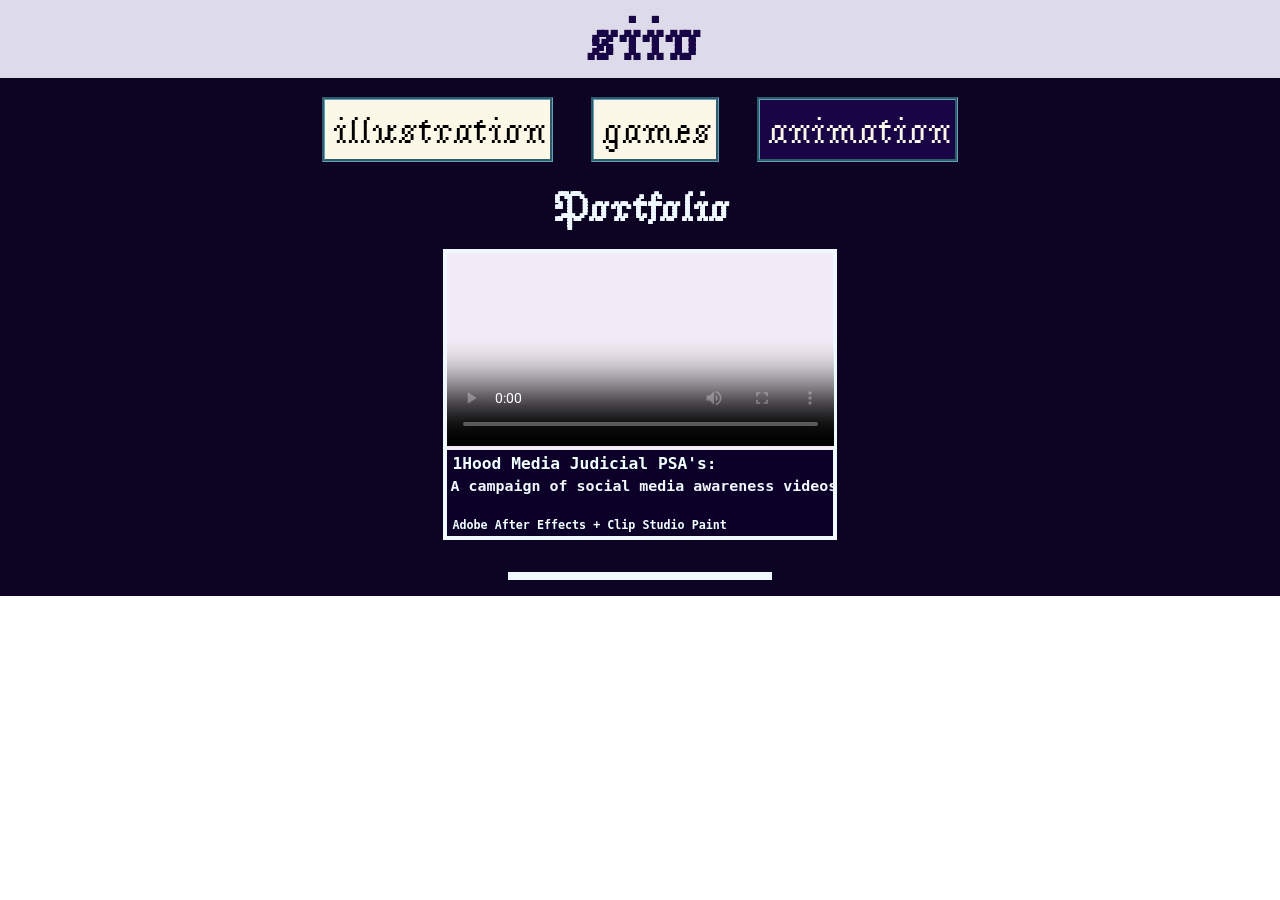
==== animation.html @ 358ce118 "Initial commit" ====
<!DOCTYPE html>
<html lang="en">

<head>
  <title>Siiv Portfolio</title>
  <link rel="stylesheet" type="text/css" href="css/style.css">
  <meta name="viewport" content="width=device-width, initial-scale=1">
</head>
<body> 
    
     <nav id="main-nav">
        <div class="burger">
                <img src="images/burger.svg" alt="burger menu!">
        </div>
        <h1><a href="index.html">siiv</a></h1>
    </nav>
    <nav id="tab-nav">
        <ul>
            <li><a href="artwork.html">illustration</a></li>
            <li><a href="games.html">games</a></li>
            <li id="currTab" style="background-color:#180545;"><a href="animation.html">animation</a></li>
        </ul>

         <h1 style="color: aliceblue;">Portfolio</h1>
    </nav>
    <section class="titleContainer">
        <!-- <img src="images/walkingAnim.png" alt="looping gif of a character walking">
        -->
    </section>

    

    <h3 id="locs"></h3>
    <section class="flexContainer">
        <div class="card">
            
                <video poster="placeholder.png" preload="metadata" controls>
                    <source src="/videos/1Hood.AReel.mp4#t=14" type="video/mp4">
                    Your browser does not support the video tag.
                </video>
                <h4>1Hood Media Judicial PSA's: </h4>
                <h3>A campaign of social media awareness videos</h3>
                <h4 style="font-size: .9em; padding-top: 5%;">Adobe After Effects + Clip Studio Paint</h4>
        </div>

        <div class="card">
            
           <!-- <img src="images/OgrieV.jpg" alt="An image of another ice cream store">
           
        </div>

        <div class="card">
        
        <img src="images/Jiko2.jpg" alt="An image of another ice cream store">
            
        </div>

        <div class="card">
        
        <img src="images/blackArts.jpg" alt="An image of another ice cream store">
        
        </div>

        <div class="card">
            
            <img src="images/SudanFund.png" alt="An image of another ice cream store">-->
            
        </div>
        
    </section>
</body>
---- css/style.css ----
@import url('https://fonts.googleapis.com/css2?family=Roboto:ital,wght@0,100;0,300;0,400;0,500;0,700;0,900;1,100;1,300;1,400;1,500;1,700;1,900&display=swap');

@import url('https://fonts.googleapis.com/css2?family=Passion+One:wght@400;700;900&display=swap');
@font-face {
  font-family: 'Jacquarda Bastarda';
  src: url(../Fonts/Jacquarda_Bastarda_9/JacquardaBastarda9-Regular.ttf) format('truetype');
}
@font-face {
   font-family: 'Inconsolata';
  src: url(../Fonts/Inconsolata/static/Inconsolata_Condensed-Black.ttf)
}

/*NAVIGATION*/
#main-nav {
    font-family: 'Jacquarda Bastarda';
    background-color:rgb(221, 218, 234);
    color: var(--background-color);
    justify-content: center;
}

#main-nav h1 {
    font-family:'Jacquarda Bastarda';
    color: #180545;
    margin: 0;
    font-size: 60px;
}

/*TABS*/
#tab-nav {
    padding-bottom: 0;
    font-family: 'Jacquarda Bastarda';
    background-color:#0d0423;
    color: var(--background-color);
    border-top: aliceblue;
    justify-content: center;
}
/*BODYHEADER*/
#tab-nav h1 {
    font-family: 'Jacquarda Bastarda';
    color: #180545;
    margin: 0;
    font-size: 40px;
}

#tab-nav ul{
    min-width: fit-content;
    display: flex;
    justify-content:center; 
}
#tab-nav li{
    margin: 0.5em;
    padding: 0.1em;
    display: inline-block;
    list-style: none;
    border-color: #5DA3BC;
    border-style: groove;
    background-color: #fcf8e7;
}
#tab-nav a {
  color: var(--background-color);
  text-decoration: none;
  margin: 2px;
}
/*TAB NAV COLOR*/
#currTab {
    color:#fcf8e7;
}

/*BODY*/

h1{
    font-family: 'Inconsolata';
    font-size:2em;
    text-align: center;
    color: rgb(176, 120, 0);
    display: block;
    white-space: nowrap;
    margin: 0 auto;
}
h2{
    font-family: "Passion One", "Roboto", sans-serif;
    font-size:1.5em;
    text-align: center; 
    color: #FFFFFF;
    background-color:inherit;
    display: block;
    white-space: nowrap;
    margin: 0 auto;
}
h3{
    font-family: "Passion One", "Roboto", sans-serif;
    font-size: 2em;
    text-align: center; 
    color: #C3504D;
    background-color: #F9FCE7;
    display: block;
    white-space: nowrap;
    margin:  auto;
}
body{
    padding: 0;
    margin: 0;
    font-family: Roboto, sans-serif;
}

.flex-container{
    display: flex;
    padding: .5em;
}
nav{
    width: 100%;
    text-align: center;
}
nav ul{
    margin: 0;
    padding: 0;
    display: contents;
}
.burger{
    display: block;
    text-align: right;
    line-height: 0;
}
.burger img{
    width: 25px;
    height: 25px;
    padding-right: 2%;
}
nav ul li{
    margin-top: 2.5em;
    padding: 0 1em;
    list-style: none;
    display: inline-block;
}
nav ul li a{
    color: wheat;
    background: #ffffff00;
    text-decoration: none;
}
fieldset{
    border: none;
    padding: 0;
    margin: 0;
    color: #c6e12f;
}

legend{
    color: #F9FCE7;margin: auto 0;
}
.titleContainer{
    background-color: #0d0423;
    display: flex;
    flex-direction: column;
    margin: auto;
    padding: 0em;
}
.titleContainer h1{
    font-family: 'Inconsolata';
    font-size: 6vw;
}
.titleContainer img{
    max-width:20%;
    max-height: 20%;
    margin: auto;
    padding-top: .5em;
   
}
section {
    margin: 0 auto;
    background-color:#05020c ;
}
.gridContainer{
    font-family: 'Inconsolata';
    display: grid;
    grid-template-columns: auto auto;
    grid-template-rows: auto auto;
    text-align: center;
}
.box{
    font-size: .7em;
}
.box img{
    max-width: 75%;
    max-height: 75%;
    border-radius: 50%;
    border-style: solid;
    border-width:medium;
    border-color: #FFFFFF;
}
/*CARD HOLDER*/
.flexContainer{
    align-items: center;
    display: flex;
    flex-direction: column;
    background-color:#0d0423;
    margin: 0;
    text-align:right;
}
.flexContainer h2{
    font-family: 'Jacquarda Bastarda';
    color: #180545;
    margin: 0;
    font-size: 30px;
}
.flexContainer div{
    padding: 0;
}
/*CARDS*/
.card{
    max-width: 800px;
    max-height: 600px;
    background-color: #f2ebf5;
    border-width: 4px;
    border-color: aliceblue;
    border-style: solid;
    align-items: center;
    padding: 0;
    margin: 1em;
}

.card video{
    width:100%;
    height: auto;
}
.card img{
    padding: 0px;
    max-width: 100%;
    max-height: 100%;
    display: block;
}
.card h3{
    font-family:monospace;
    max-width: 100%;
    font-size: 1.15em;
    text-align: right;
    color: aliceblue;
    background-color:#0c0029;
    padding: 0% 1% 1% 1%;
}
.card h4{
    font-family: monospace;
    max-width: 100%;
    font-size: 1.25em;
    /*line-height: 1em;*/
    text-align: left;
    color:azure;
    background-color:#0c0029;
    padding: 1% 2% 1% 1.5%;
    margin: 0%;
}

.card p{
    margin: 1em auto;
    max-width: 90%;
    max-height: 100%;
    color: black;
    text-align:left;
    font-size: 1em;
}
/*LINKS*/
a{
    text-decoration:overline;
}
a:link{
    color: #180545;
}
a:visited{
    color: #180545;
}
a:hover{
    color: #b7fdff;
}
a:active{
    color: rgba(240, 248, 255, 0.731);
}

/*
.orderContainer{
    background-color:#C3504D;
    max-width: 100%;
    padding: 10%;
    margin: 0 auto;
    
}

.onlineOrder{
    color: #FFFFFF;
    background-color:#C3504D;
    display:flex;
    padding: 0;
    flex-direction: column;
}
.onlineOrder div{
    display: grid;
    padding: .5em;
}
.onlineOrder legend{
    text-align: left; 
    line-height:2em;
}
.onlineOrderCheck{
    color: #FFFFFF;
    background-color:#C3504D;
    display:flex;
    margin: 1em;
    flex-direction: column;
}
div .checkbox{
    margin: 1em;
}
.onlineOrderSelect{
    
    color: #FFFFFF;
    background-color:#C3504D;
    display:grid;
    padding: 0;
}
.onlineOrderSelect div{
    display: grid;
    margin: 1em;
}
*/
hr{
    width: 125px;

}
div p{
    padding: 0em ;
    font-family: 'Inconsolata', sans-serif;
    line-height: 2em;
}
.submit-button{
    padding: 1em; 
    color: #C3504D;
    font-family: 'Roboto', sans-serif; 
    border-radius: 10px; 
    border-style: none; 
    cursor: pointer;
    transition: all 0.3s ease;
    text-decoration: none;
    width: 100%;
    margin: 1em;
 }
div a{
    background-color: rgba(0, 0 ,0, 0.4);
    color: antiquewhite;
    text-decoration: none;
    padding: .75em 1.5em;
    display: inline-block;
    border-radius: .5em;
    font-style: italic;
}
div a:hover{
    text-decoration: underline;
}


@media only screen and (min-width: 618px) {
    #tab-nav ul{
    font-size:3vw;
    }
    .gridContainer{
        grid-template-columns: auto auto auto auto;
        grid-template-rows: auto ;
    }
    nav ul{
        display:contents;
    }
    h1{
        font-size: 3em;
    }
    .burger{
        display: none;
    }

    /*.onlineOrder{
        display: grid;
        grid-template-columns: auto auto;
        grid-template-rows: auto;
    }
    .onlineOrderSelect{
        grid-template-columns: auto auto;
        grid-template-rows: auto ;
    }
    */
    
    body {

        .flexContainer{
          flex-direction:column ;
        }
        
        .titleContainer{
            flex-direction: row;
        }
        .titleContainer img{
            max-width:10%;
            max-height: 10%;
            padding: .5em 0;
            margin: auto;
        }
        .titleContainer h1{
            padding: .5em 0;
        }
        .card {
           min-width: 20%;
        }

        .onlineOrder div{
            padding: 1em;
        }
        .submit-button{
            max-width: 30%;
        }
      }
    }
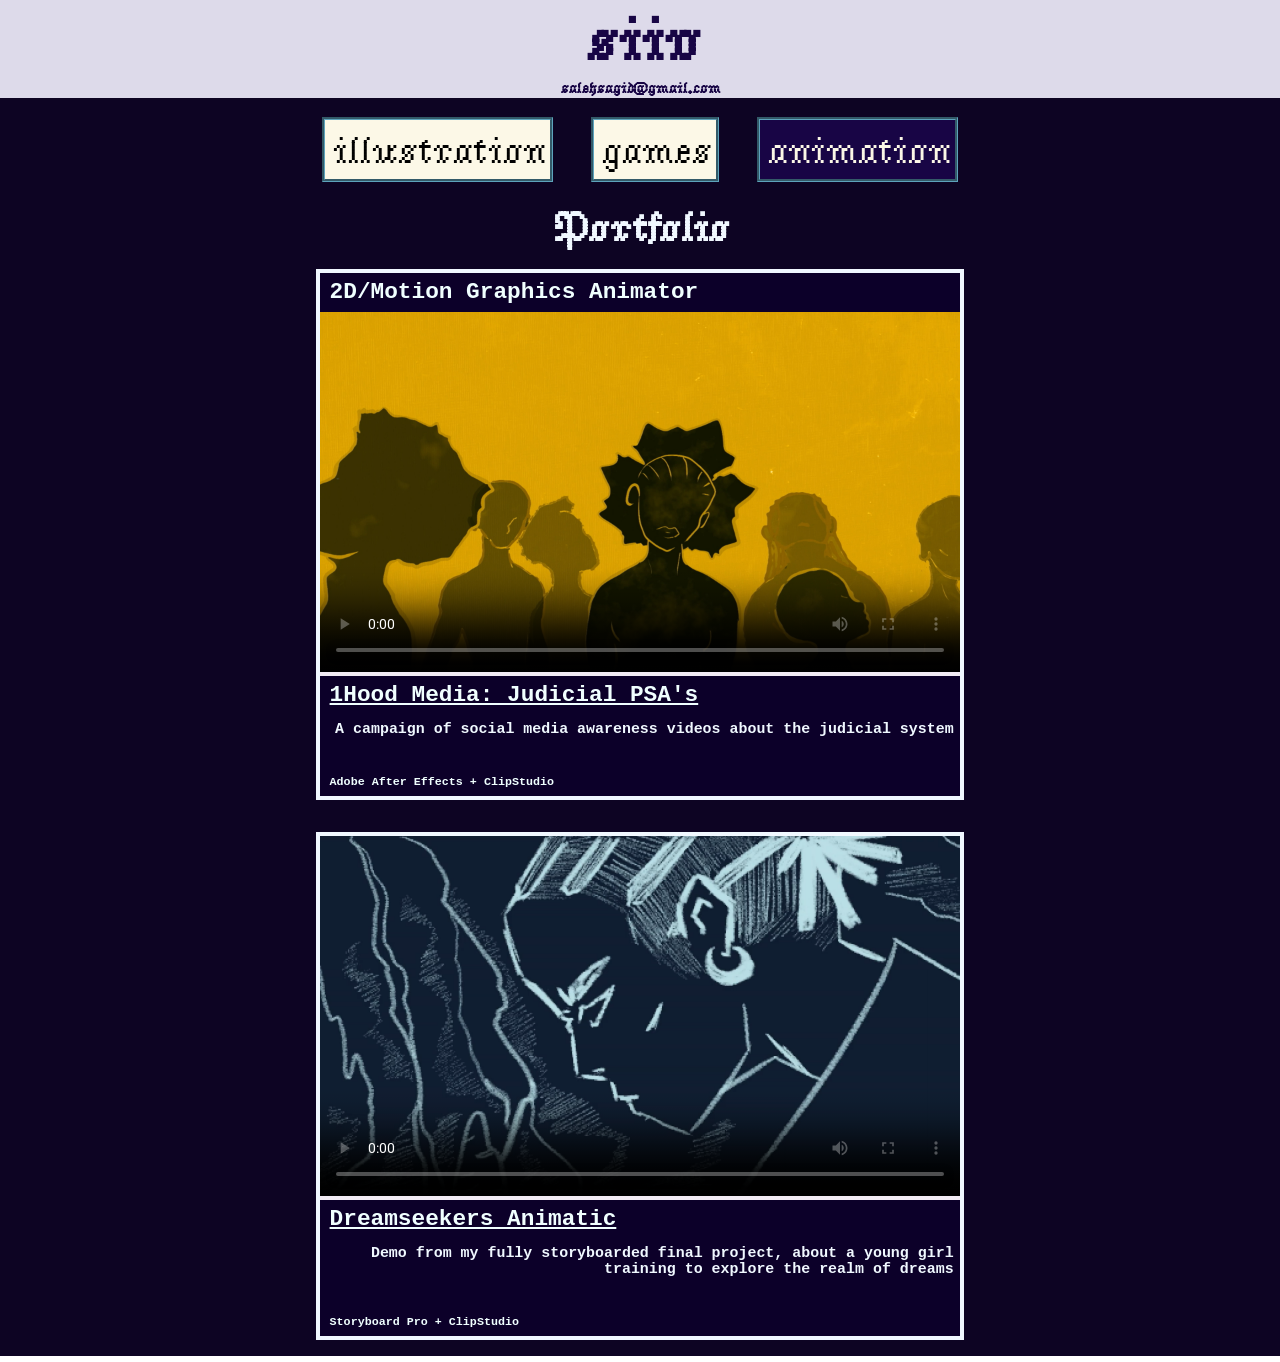
==== commit cf23b573: "adjusted responsive containers" ====
--- a/animation.html
+++ b/animation.html
@@ -13,6 +13,7 @@
                 <img src="images/burger.svg" alt="burger menu!">
         </div>
         <h1><a href="index.html">siiv</a></h1>
+        <h2>salehsagid@gmail.com</h2>
     </nav>
     <nav id="tab-nav">
         <ul>
@@ -33,19 +34,29 @@
     <h3 id="locs"></h3>
     <section class="flexContainer">
         <div class="card">
-            
-                <video poster="placeholder.png" preload="metadata" controls>
-                    <source src="/videos/1Hood.AReel.mp4#t=14" type="video/mp4">
-                    Your browser does not support the video tag.
-                </video>
-                <h4>1Hood Media Judicial PSA's: </h4>
-                <h3>A campaign of social media awareness videos</h3>
-                <h4 style="font-size: .9em; padding-top: 5%;">Adobe After Effects + Clip Studio Paint</h4>
+            <h4>2D/Motion Graphics Animator</h4>
+            <video poster="/images/poster1.png" playsinline controls>
+                <source src="/videos/1Hood_AReel.mp4" type="video/mp4">
+                Your browser does not support the video tag. 
+            </video>
+            <h4 style="text-decoration: underline;">1Hood Media: Judicial PSA's</h4>
+            <h3>A campaign of social media awareness videos  about the judicial system</h3>
+            <h4 style="font-size: .9em; padding-top: 5%;">Adobe After Effects + ClipStudio</h4>
         </div>
 
         <div class="card">
+            <video poster="/images/poster2.png" playsinline controls>
+                <source src="/videos/DreamS.mp4" type="video/mp4">
+                Your browser does not support the video tag. 
+            </video>
+            <h4 style="text-decoration: underline;">Dreamseekers Animatic</h4>
+            <h3>Demo from my fully storyboarded final project, about a young girl training to explore the realm of dreams</h3>
+            <h4 style="font-size: .9em; padding-top: 5%;">Storyboard Pro + ClipStudio</h4>
+        </div>
+        
+        <!--<div class="card">
             
-           <!-- <img src="images/OgrieV.jpg" alt="An image of another ice cream store">
+            <img src="images/OgrieV.jpg" alt="An image of another ice cream store">
            
         </div>
 
@@ -63,9 +74,9 @@
 
         <div class="card">
             
-            <img src="images/SudanFund.png" alt="An image of another ice cream store">-->
+            <img src="images/SudanFund.png" alt="An image of another ice cream store">
             
-        </div>
+        </div>-->
         
     </section>
 </body>
--- a/css/style.css
+++ b/css/style.css
@@ -19,12 +19,18 @@
 }
 
 #main-nav h1 {
-    font-family:'Jacquarda Bastarda';
+    font-family:inherit;
     color: #180545;
     margin: 0;
     font-size: 60px;
 }
 
+#main-nav h2 {
+    font-family:inherit;
+    color: #180545;
+    margin: 0;
+    font-size: 15px;
+}
 /*TABS*/
 #tab-nav {
     padding-bottom: 0;
@@ -36,7 +42,7 @@
 }
 /*BODYHEADER*/
 #tab-nav h1 {
-    font-family: 'Jacquarda Bastarda';
+    font-family: inherit;
     color: #180545;
     margin: 0;
     font-size: 40px;
@@ -94,7 +100,7 @@
     color: #C3504D;
     background-color: #F9FCE7;
     display: block;
-    white-space: nowrap;
+    white-space: normal;
     margin:  auto;
 }
 body{
@@ -189,6 +195,7 @@
 }
 /*CARD HOLDER*/
 .flexContainer{
+    min-height: 100vh;
     align-items: center;
     display: flex;
     flex-direction: column;
@@ -207,8 +214,8 @@
 }
 /*CARDS*/
 .card{
-    max-width: 800px;
-    max-height: 600px;
+    min-width: 0%;
+    max-height: 100%;
     background-color: #f2ebf5;
     border-width: 4px;
     border-color: aliceblue;
@@ -220,7 +227,6 @@
 
 .card video{
     width:100%;
-    height: auto;
 }
 .card img{
     padding: 0px;
@@ -230,12 +236,13 @@
 }
 .card h3{
     font-family:monospace;
+    overflow-wrap:break-word;
     max-width: 100%;
     font-size: 1.15em;
     text-align: right;
     color: aliceblue;
     background-color:#0c0029;
-    padding: 0% 1% 1% 1%;
+    padding: 1% 1% 1% 1%;
 }
 .card h4{
     font-family: monospace;
@@ -403,7 +410,11 @@
             padding: .5em 0;
         }
         .card {
-           min-width: 20%;
+            min-width: 30%;
+            max-width: 50vw;
+        }
+        .card h4{
+            font-size: 1.75em;
         }
 
         .onlineOrder div{
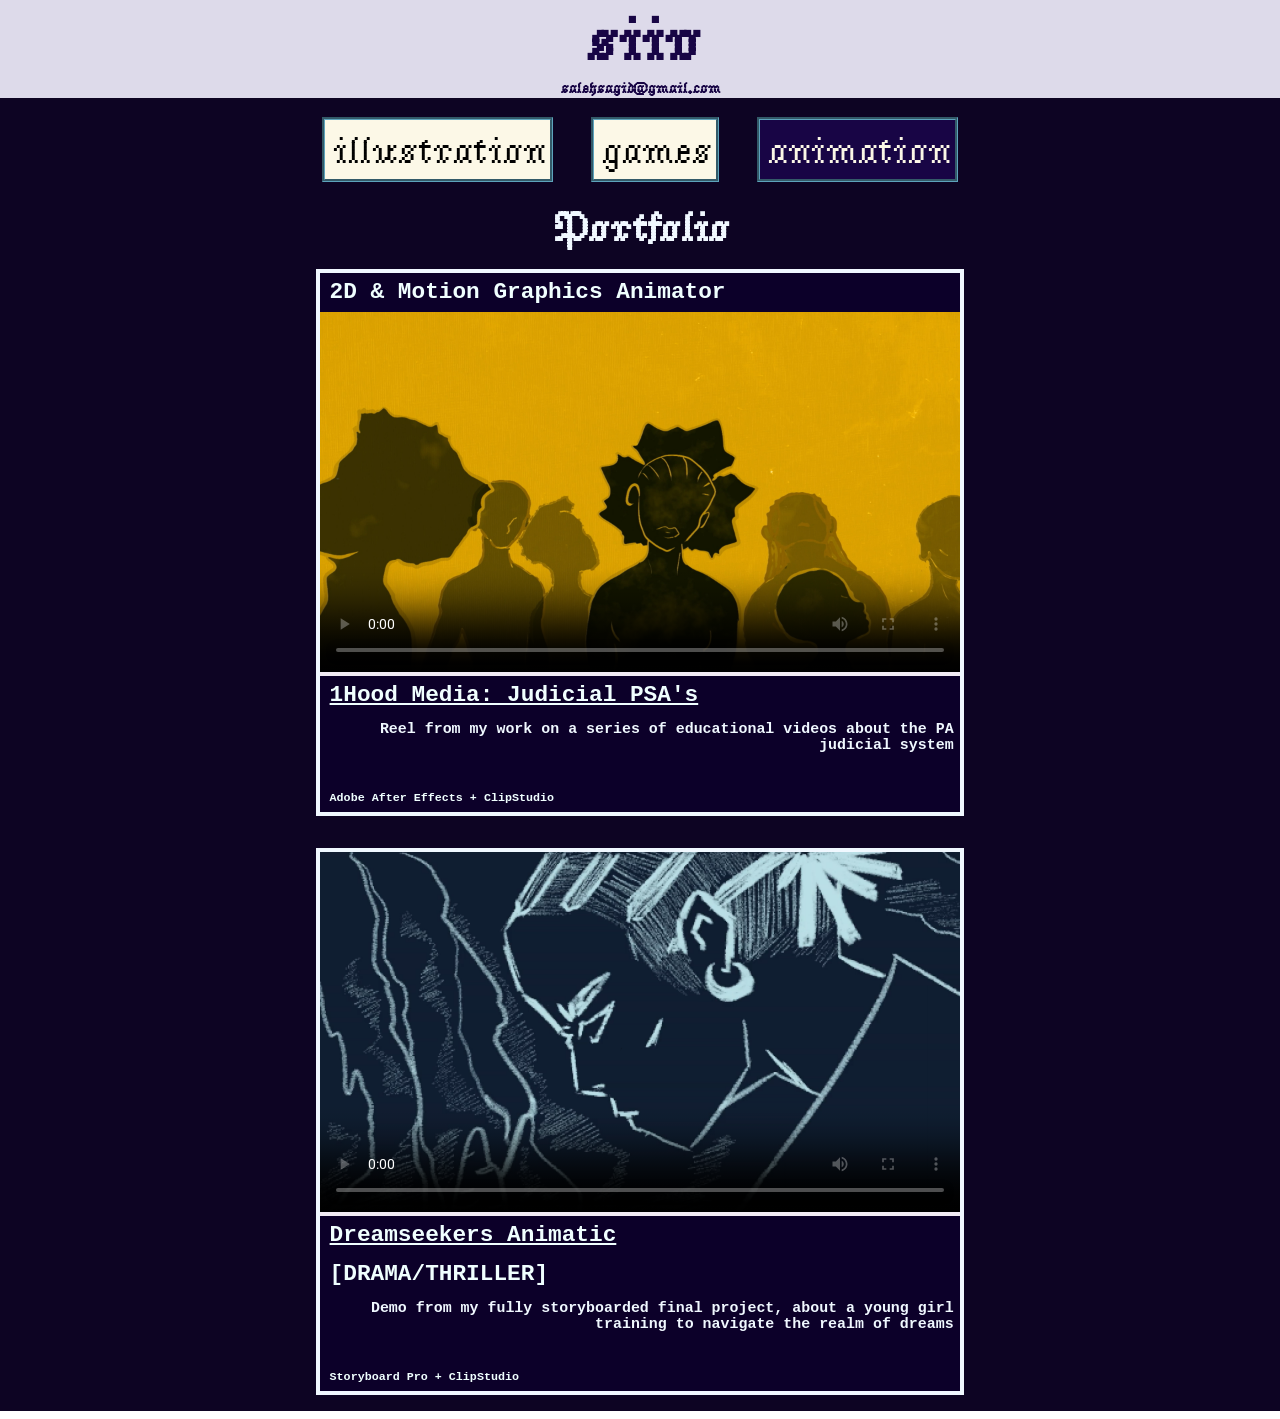
==== commit ef5e7774: "upd browser support for videos" ====
--- a/animation.html
+++ b/animation.html
@@ -34,25 +34,28 @@
     <h3 id="locs"></h3>
     <section class="flexContainer">
         <div class="card">
-            <h4>2D/Motion Graphics Animator</h4>
+            <h4>2D & Motion Graphics Animator</h4>
             <video poster="/images/poster1.png" playsinline controls>
                 <source src="/videos/1Hood_AReel.mp4" type="video/mp4">
+                <source src="/videos/1Hood_AReel.webm" type="video/webm">
                 Your browser does not support the video tag. 
             </video>
             <h4 style="text-decoration: underline;">1Hood Media: Judicial PSA's</h4>
-            <h3>A campaign of social media awareness videos  about the judicial system</h3>
+            <h3>Reel from my work  on a series of   educational videos  about the PA judicial system</h3>
             <h4 style="font-size: .9em; padding-top: 5%;">Adobe After Effects + ClipStudio</h4>
         </div>
 
         <div class="card">
             <video poster="/images/poster2.png" playsinline controls>
                 <source src="/videos/DreamS.mp4" type="video/mp4">
+                <source src="/videos/DreamS.webm" type="video/webm">
                 Your browser does not support the video tag. 
             </video>
-            <h4 style="text-decoration: underline;">Dreamseekers Animatic</h4>
-            <h3>Demo from my fully storyboarded final project, about a young girl training to explore the realm of dreams</h3>
+            <h4 style="text-decoration: underline;">Dreamseekers Animatic  </h4>
+            <h4>[DRAMA/THRILLER] </h4>
+            <h3>Demo from my fully storyboarded final project, about a young girl training to navigate the realm of dreams</h3>
             <h4 style="font-size: .9em; padding-top: 5%;">Storyboard Pro + ClipStudio</h4>
-        </div>
+
         
         <!--<div class="card">
             
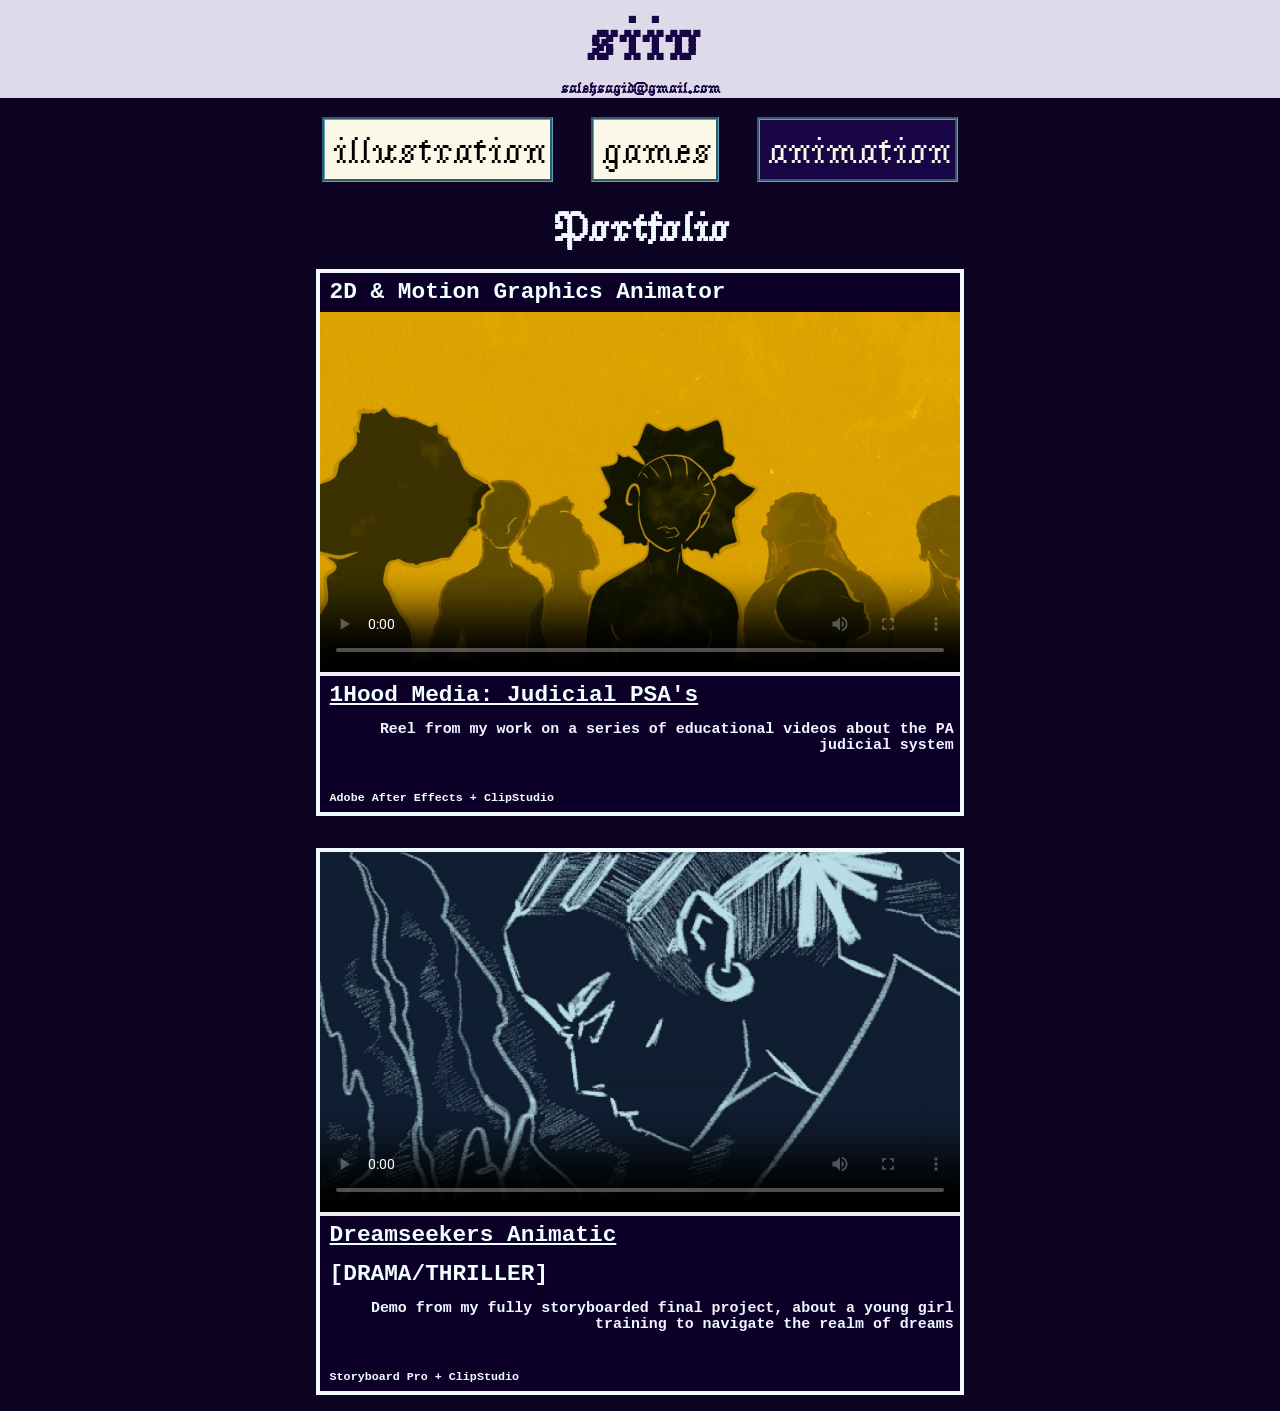
==== commit d7e1d847: "Update animation.html" ====
--- a/animation.html
+++ b/animation.html
@@ -35,9 +35,9 @@
     <section class="flexContainer">
         <div class="card">
             <h4>2D & Motion Graphics Animator</h4>
-            <video poster="/images/poster1.png" playsinline controls>
-                <source src="/videos/1Hood_AReel.mp4" type="video/mp4">
-                <source src="/videos/1Hood_AReel.webm" type="video/webm">
+            <video poster="images/poster1.png" playsinline controls>
+                <source src="videos/1Hood_AReel.mp4" type="video/mp4">
+                <source src="videos/1Hood_AReel.webm" type="video/webm">
                 Your browser does not support the video tag. 
             </video>
             <h4 style="text-decoration: underline;">1Hood Media: Judicial PSA's</h4>
@@ -46,9 +46,9 @@
         </div>
 
         <div class="card">
-            <video poster="/images/poster2.png" playsinline controls>
-                <source src="/videos/DreamS.mp4" type="video/mp4">
-                <source src="/videos/DreamS.webm" type="video/webm">
+            <video poster="images/poster2.png" playsinline controls>
+                <source src="videos/DreamS.mp4" type="video/mp4">
+                <source src="videos/DreamS.webm" type="video/webm">
                 Your browser does not support the video tag. 
             </video>
             <h4 style="text-decoration: underline;">Dreamseekers Animatic  </h4>
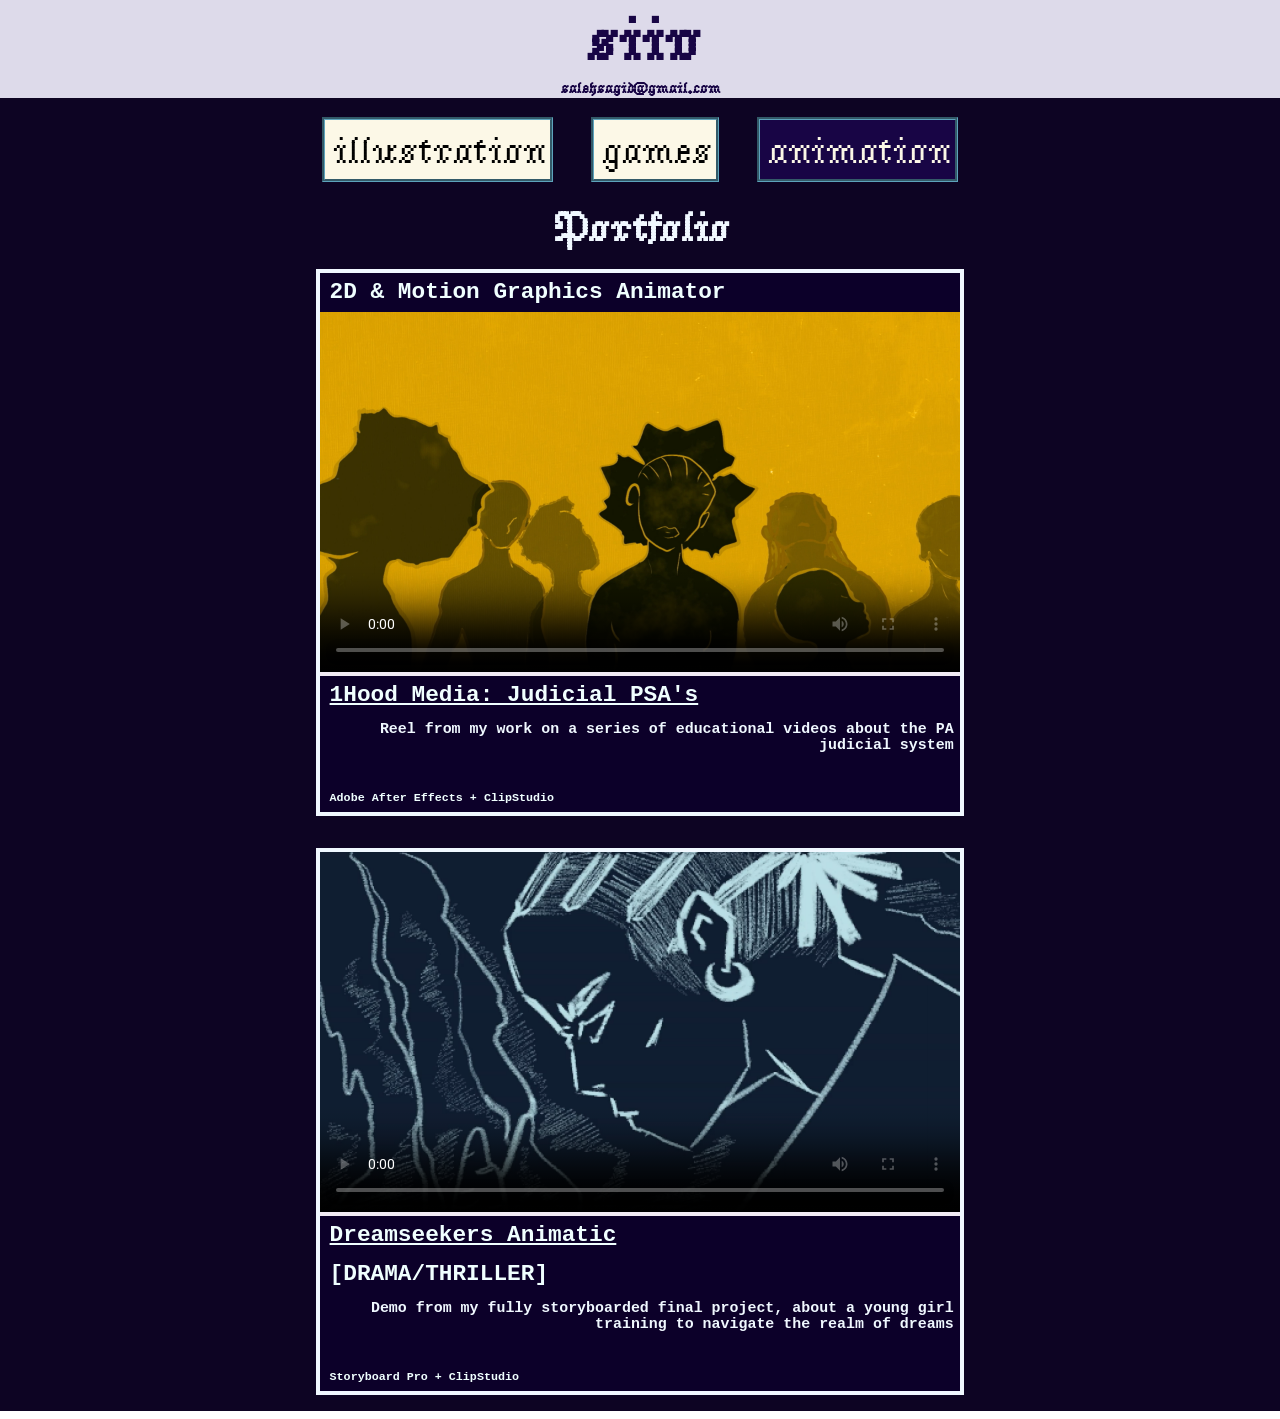
==== commit 40456c18: "Updated images in games, and index page bio" ====
--- a/animation.html
+++ b/animation.html
@@ -56,11 +56,12 @@
             <h3>Demo from my fully storyboarded final project, about a young girl training to navigate the realm of dreams</h3>
             <h4 style="font-size: .9em; padding-top: 5%;">Storyboard Pro + ClipStudio</h4>
 
-        
-        <!--<div class="card">
+        </div>
+        <!--
+        <div class="card">
             
             <img src="images/OgrieV.jpg" alt="An image of another ice cream store">
-           
+        
         </div>
 
         <div class="card">
@@ -79,7 +80,8 @@
             
             <img src="images/SudanFund.png" alt="An image of another ice cream store">
             
-        </div>-->
+        </div>
+        -->
         
     </section>
 </body>
--- a/css/style.css
+++ b/css/style.css
@@ -94,14 +94,14 @@
     margin: 0 auto;
 }
 h3{
-    font-family: "Passion One", "Roboto", sans-serif;
+    font-family: monospace,"Passion One", "Roboto", sans-serif;
     font-size: 2em;
     text-align: center; 
-    color: #C3504D;
-    background-color: #F9FCE7;
+    color:azure;
+    /*background-color: #F9FCE7;*/
     display: block;
     white-space: normal;
-    margin:  auto;
+    margin:  0 ;
 }
 body{
     padding: 0;
@@ -234,6 +234,7 @@
     max-height: 100%;
     display: block;
 }
+
 .card h3{
     font-family:monospace;
     overflow-wrap:break-word;
@@ -264,6 +265,23 @@
     text-align:left;
     font-size: 1em;
 }
+
+/*Parallax card image*/
+.parallImage{
+    background-image: linear-gradient(rgba(0, 0, 0, 0.5), rgba(0, 0, 0, 0.5)), url("/images/ascension.png");
+    height: 100%;
+    background-attachment: fixed;
+    background-position: center;
+    background-repeat: no-repeat;
+    background-size: cover;
+    padding: 0px;
+    max-width: 100%;
+    max-height: 100%;
+    display: block;
+    border: #fcf8e7;
+    border-style: double;
+}
+
 /*LINKS*/
 a{
     text-decoration:overline;
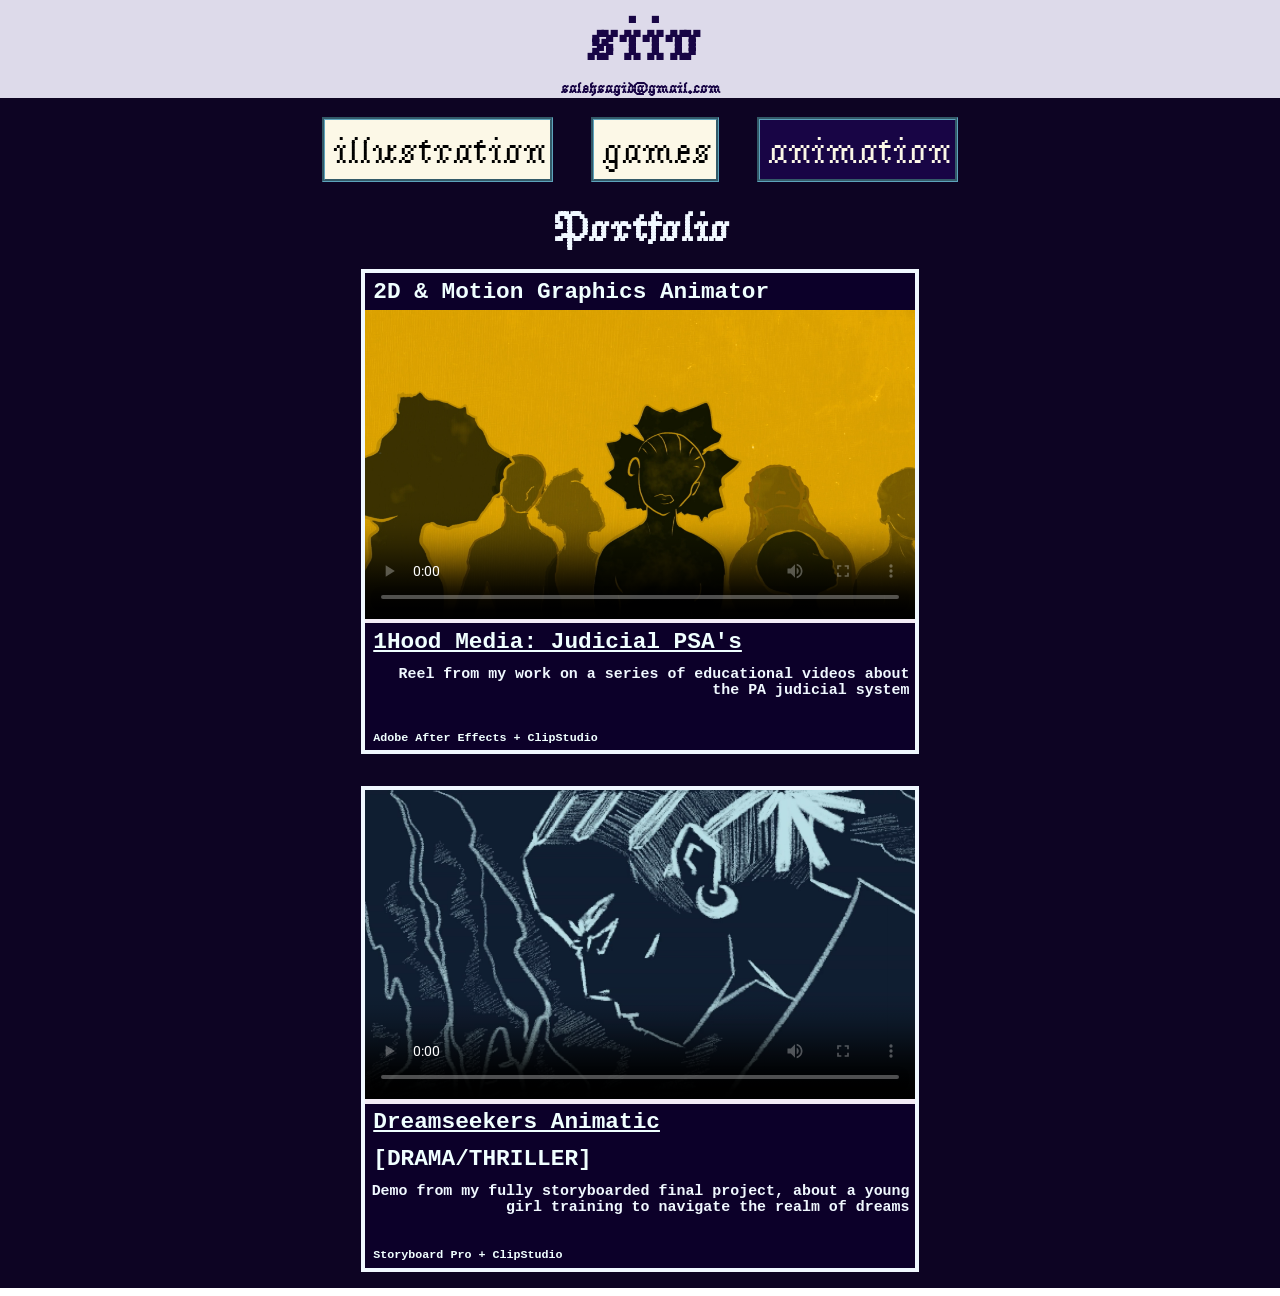
==== commit 8758fd12: "Added link to games and carousel functionality" ====
--- a/animation.html
+++ b/animation.html
@@ -12,7 +12,7 @@
         <div class="burger">
                 <img src="images/burger.svg" alt="burger menu!">
         </div>
-        <h1><a href="index.html">siiv</a></h1>
+        <h1><a href="index.html"  title="Home">siiv</a></h1>
         <h2>salehsagid@gmail.com</h2>
     </nav>
     <nav id="tab-nav">
--- a/css/style.css
+++ b/css/style.css
@@ -40,6 +40,9 @@
     border-top: aliceblue;
     justify-content: center;
 }
+/*TAB LINKS*/
+#tab-nav a:hover{
+    text-decoration: underline;}
 /*BODYHEADER*/
 #tab-nav h1 {
     font-family: inherit;
@@ -205,7 +208,7 @@
 }
 .flexContainer h2{
     font-family: 'Jacquarda Bastarda';
-    color: #180545;
+    color: #9589b3;
     margin: 0;
     font-size: 30px;
 }
@@ -264,6 +267,84 @@
     color: black;
     text-align:left;
     font-size: 1em;
+}
+
+/*CARD Link Styles*/
+.card a{
+    color: azure;
+    margin: 2%;
+    border-radius: 2px;
+    border-style: double;
+}
+.card a:link{
+    color: azure;
+}
+.card a:visited{
+    color: azure;
+}
+.card a:hover{
+    color: #b7fdff;
+}
+.card a:active{
+    color: rgba(240, 248, 255, 0.731);
+}
+
+/*CARD CAROUSEL*/
+.carouselContainer {
+  position: relative;
+  min-width: 0%;
+  max-height: 100%;
+
+}
+.carousel {
+  position: relative;
+  display: flex;
+  overflow-x: auto;
+  scroll-snap-type: x mandatory;
+  scroll-behavior: smooth;
+  scrollbar-width:auto; /* Hides default scrollbar for Firefox */
+  scrollbar-color: #7cd5f6 rgb(1, 1, 49);
+}
+
+/* Hide scrollbar for Chrome/Safari */
+.carouselContainer::-webkit-scrollbar {
+  display: none;
+}
+
+/* Individual slide rules */
+.carousel-slide {
+  margin: 0 .1em 0 .1em;
+  flex: 0 0 100%;
+  width: 100%;
+  height: 100%;
+  scroll-snap-align: start;
+}
+
+/* Carousel image rules */
+.carousel-slide img {
+  width: 100%;
+  height: 100%;
+  object-fit: cover; /* Keeps image aspect ratio intact */
+}
+/* Carousel button styling */
+.nav-btn {
+  position: absolute;
+  top: 50%;
+  transform: translateY(-50%); /* Pulls button back up by exactly half its own height */
+  border-radius: 10%;
+  background: rgba(0,0,0,0.5);
+  color: white;
+  border: none;
+  padding: 2%;
+  cursor: pointer;
+  z-index: 10;
+  font-size: 1.2rem;
+}
+.prev { left: 5px; }
+.next { right: 5px; }
+
+.nav-btn:hover {
+  background-color: rgba(0, 0, 0, 0.8); /* Darkens significantly on hover */
 }
 
 /*Parallax card image*/
@@ -285,6 +366,7 @@
 /*LINKS*/
 a{
     text-decoration:overline;
+
 }
 a:link{
     color: #180545;
@@ -429,7 +511,11 @@
         }
         .card {
             min-width: 30%;
-            max-width: 50vw;
+            max-width: 550px;
+        }
+        .carouselContainer{
+            min-width: 30%;
+            max-width: 550px;
         }
         .card h4{
             font-size: 1.75em;
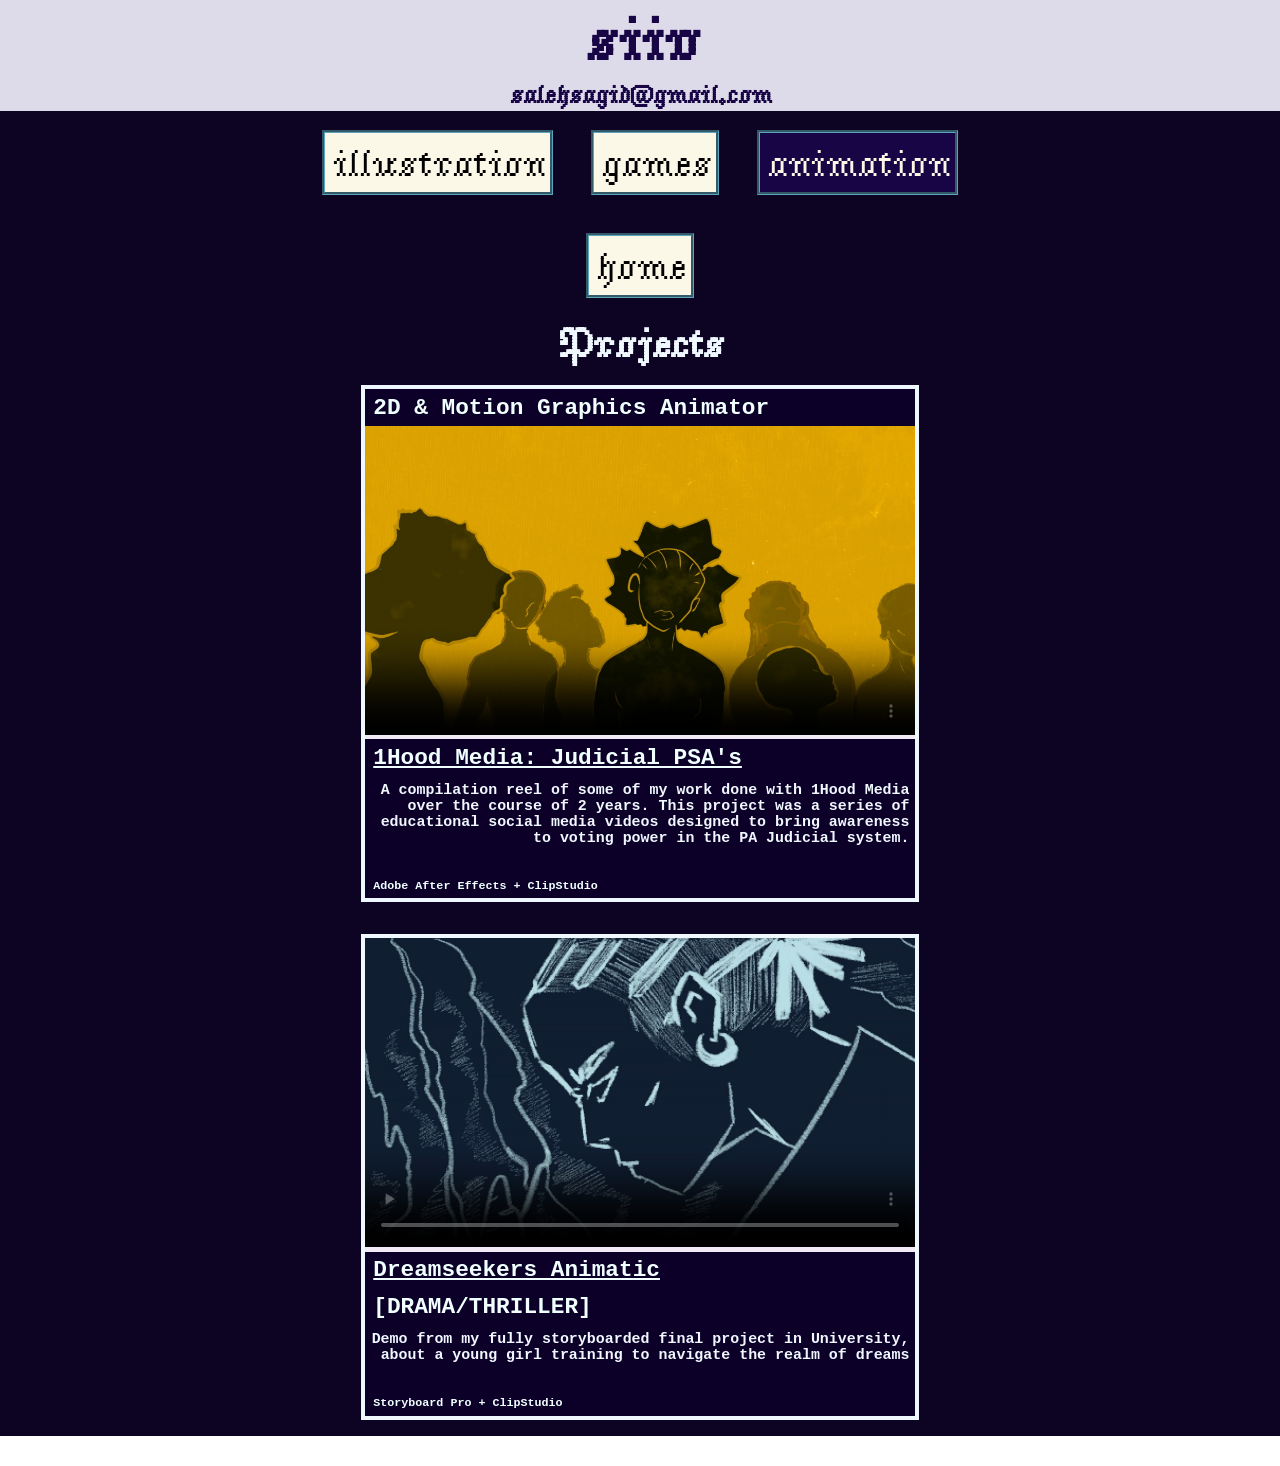
==== commit 4de50fc2: "Cleaned up captions, added games, added home button" ====
--- a/animation.html
+++ b/animation.html
@@ -21,8 +21,10 @@
             <li><a href="games.html">games</a></li>
             <li id="currTab" style="background-color:#180545;"><a href="animation.html">animation</a></li>
         </ul>
-
-         <h1 style="color: aliceblue;">Portfolio</h1>
+        <ul>
+            <li><a href="index.html">home</a></li>
+        </ul>
+         <h1 style="color: aliceblue;">Projects</h1>
     </nav>
     <section class="titleContainer">
         <!-- <img src="images/walkingAnim.png" alt="looping gif of a character walking">
@@ -41,7 +43,7 @@
                 Your browser does not support the video tag. 
             </video>
             <h4 style="text-decoration: underline;">1Hood Media: Judicial PSA's</h4>
-            <h3>Reel from my work  on a series of   educational videos  about the PA judicial system</h3>
+            <h3>A compilation reel of some of my work done with 1Hood Media over the course of 2 years. This project was a series of educational social media videos designed to bring awareness to voting power in the PA Judicial system. </h3>
             <h4 style="font-size: .9em; padding-top: 5%;">Adobe After Effects + ClipStudio</h4>
         </div>
 
@@ -53,7 +55,7 @@
             </video>
             <h4 style="text-decoration: underline;">Dreamseekers Animatic  </h4>
             <h4>[DRAMA/THRILLER] </h4>
-            <h3>Demo from my fully storyboarded final project, about a young girl training to navigate the realm of dreams</h3>
+            <h3>Demo from my fully storyboarded final project in University, about a young girl training to navigate the realm of dreams</h3>
             <h4 style="font-size: .9em; padding-top: 5%;">Storyboard Pro + ClipStudio</h4>
 
         </div>
--- a/css/style.css
+++ b/css/style.css
@@ -29,7 +29,7 @@
     font-family:inherit;
     color: #180545;
     margin: 0;
-    font-size: 15px;
+    font-size: 25px;
 }
 /*TABS*/
 #tab-nav {
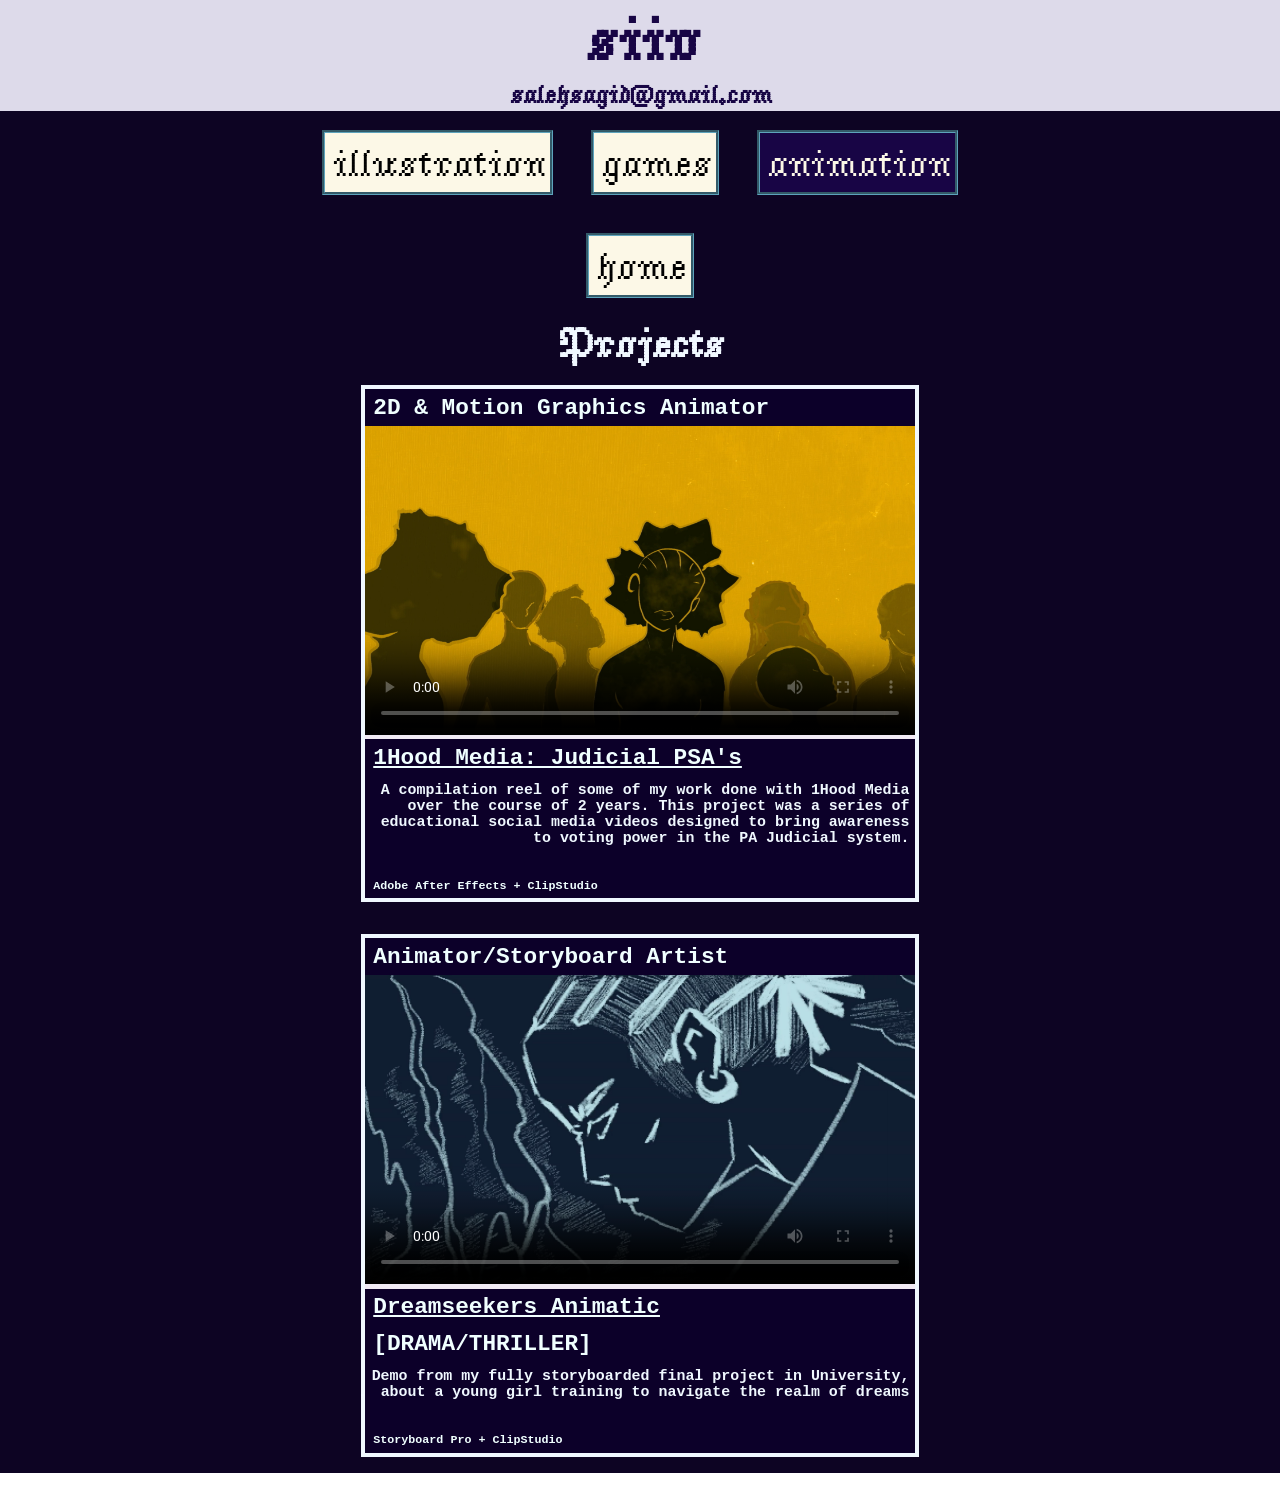
==== commit ee283db4: "Update animation.html" ====
--- a/animation.html
+++ b/animation.html
@@ -48,6 +48,7 @@
         </div>
 
         <div class="card">
+            <h4>Animator/Storyboard Artist</h4>
             <video poster="images/poster2.png" playsinline controls>
                 <source src="videos/DreamS.mp4" type="video/mp4">
                 <source src="videos/DreamS.webm" type="video/webm">
